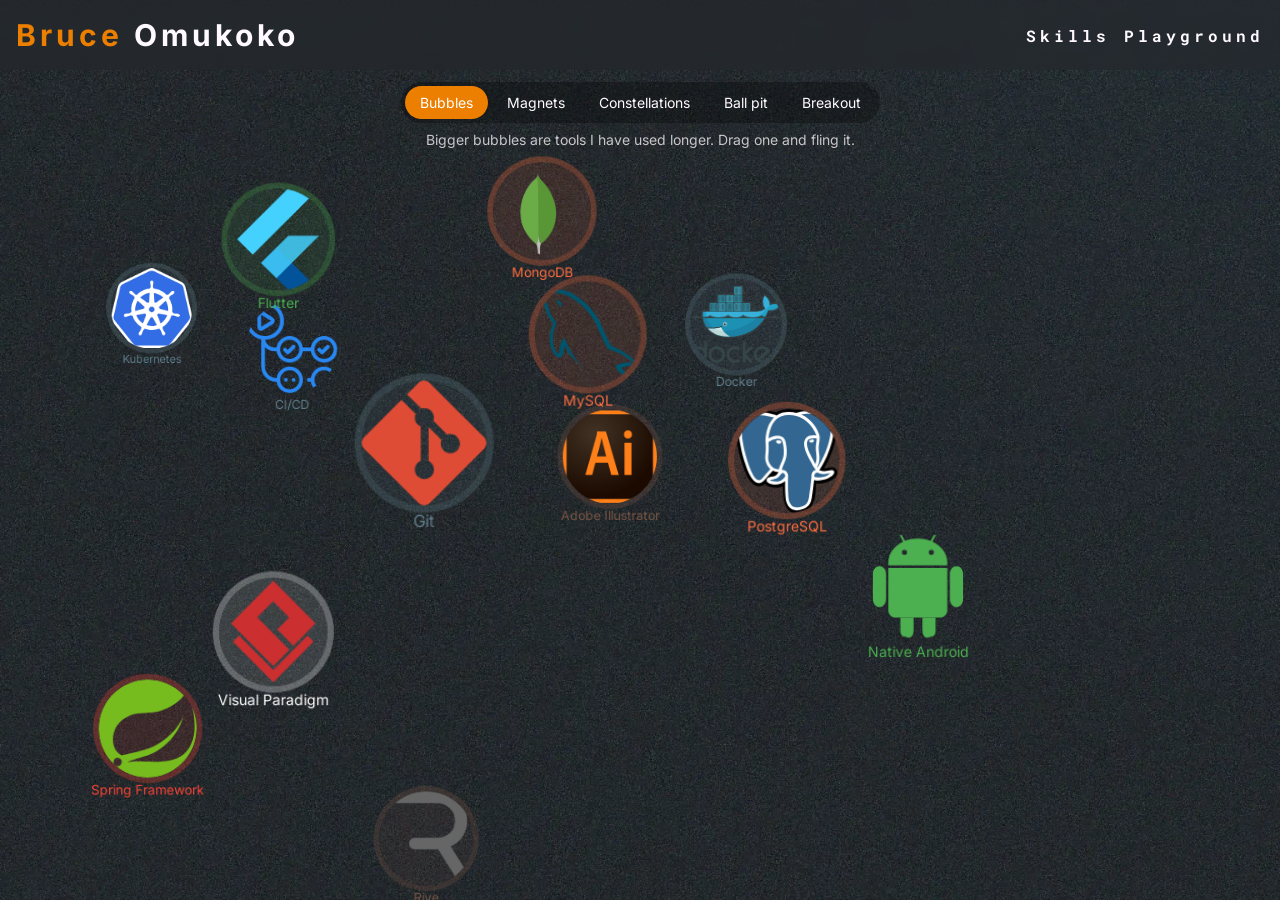
==== playground/index.html @ 2a25b533 "deploy: 05eea0bc527d6d3f2fcd1d1eab3e1c5e0be58b4b" ====
<!DOCTYPE html>
<html lang="en">
  <head>
    <base href="/"/>
    <meta charset="utf-8"/>
    <link href="/favicon.png" rel="icon" type="image/png"/>
    <link crossorigin href="/fonts/Inter-400.woff2" rel="preload" type="font/woff2" as="font"/>
    <link crossorigin href="/fonts/Inter-700.woff2" rel="preload" type="font/woff2" as="font"/>
    <link href="/styles.css" rel="stylesheet"/>
    <script>document.documentElement.classList.add('js')</script>
    <script src="/main.js" defer></script>
    <!--$-->
    <title>Skills Playground | Bruce Omukoko</title>
    <meta name="viewport" content="width=device-width, initial-scale=1.0"/>
    <meta name="description" content="Bruce Omukoko, Flutter and backend developer. Portfolio, skills, publications and contact."/>
    <meta name="theme-color" content="#25292D"/>
    <!--/-->
  </head>
  <body>
    <header class="site-header">
      <a class="brand" href="/"><span class="accent">Bruce</span><span class="surname"> Omukoko</span></a>
      <span class="page-title">Skills Playground</span>
    </header>
    <main class="playground" data-mode="bubbles">
      <div class="pg-bar">
        <div class="pg-modes" role="group" aria-label="Playground mode">
          <button class="pg-mode" data-mode="bubbles" aria-pressed="true">Bubbles</button>
          <button class="pg-mode" data-mode="magnets" aria-pressed="false">Magnets</button>
          <button class="pg-mode" data-mode="stars" aria-pressed="false">Constellations</button>
          <button class="pg-mode" data-mode="pit" aria-pressed="false">Ball pit</button>
          <button class="pg-mode" data-mode="breakout" aria-pressed="false">Breakout</button>
        </div>
        <p class="pg-hint" data-for="bubbles">Bigger bubbles are tools I have used longer. Drag one and fling it.</p>
        <p class="pg-hint" data-for="magnets">Pick a skill to pull its tools together.</p>
        <p class="pg-hint" data-for="stars">Hover or tap a star to light up its skill.</p>
        <p class="pg-hint" data-for="pit">Push them around with your cursor, or tilt your phone.</p>
        <p class="pg-hint" data-for="breakout">Move to steer the paddle and knock every skill loose.</p>
        <div class="pg-chips" data-for="magnets">
          <button class="pg-chip" data-skill="0" aria-pressed="false" style="--skill: #F44336">Backend Development</button>
          <button class="pg-chip" data-skill="1" aria-pressed="false" style="--skill: #607D8B">DevOps</button>
          <button class="pg-chip" data-skill="2" aria-pressed="false" style="--skill: #4CAF50">Mobile Development</button>
          <button class="pg-chip" data-skill="3" aria-pressed="false" style="--skill: #795548">Vector Graphics</button>
          <button class="pg-chip" data-skill="4" aria-pressed="false" style="--skill: #FF6E40">Database Administration</button>
          <button class="pg-chip" data-skill="5" aria-pressed="false" style="--skill: #FFFFFF">UML Visualization</button>
        </div>
        <div class="pg-actions" data-for="pit"><button class="btn btn-outline pg-shake">Shake</button></div>
        <div class="pg-actions" data-for="breakout"><span class="pg-score">0 / 13</span><button class="btn btn-outline pg-reset">Reset</button></div>
      </div>
      <div class="pg-arena">
        <svg class="pg-lines" aria-hidden="true"></svg>
        <button class="floater" data-open="tech-springTechnology" data-skill="0" data-start="2021-08-01" style="--skill: #F44336"><img class="cover" alt loading="lazy" src="/assets/spring.svg"/><span>Spring Framework</span></button>
        <button class="floater" data-open="tech-dockerTechnology" data-skill="1" data-start="2022-08-01" style="--skill: #607D8B"><img class="cover" alt loading="lazy" src="/assets/docker.svg"/><span>Docker</span></button>
        <button class="floater" data-open="tech-kubernetesTechnology" data-skill="1" data-start="2024-02-01" style="--skill: #607D8B"><img class="cover" alt loading="lazy" src="/assets/kubernets.svg"/><span>Kubernetes</span></button>
        <button class="floater" data-open="tech-gitTechnology" data-skill="1" data-start="2017-08-01" style="--skill: #607D8B"><img class="cover" alt loading="lazy" src="/assets/git.svg"/><span>Git</span></button>
        <button class="floater" data-open="tech-ciCdTechnology" data-skill="1" data-start="2022-08-01" style="--skill: #607D8B">
          <span class="cover tinted" style="--mask: url(/assets/github-actions.svg); background-color: #2088FF" role="img"></span>
          <span>CI/CD</span>
        </button>
        <button class="floater" data-open="tech-nativeAndroidTechnology" data-skill="2" data-start="2020-05-01" style="--skill: #4CAF50">
          <span class="cover tinted" style="--mask: url(/assets/android.svg); background-color: #4CAF50" role="img"></span>
          <span>Native Android</span>
        </button>
        <button class="floater" data-open="tech-flutterTechnology" data-skill="2" data-start="2021-01-01" style="--skill: #4CAF50"><img class="cover" alt loading="lazy" src="/assets/flutter.svg"/><span>Flutter</span></button>
        <button class="floater" data-open="tech-riveTechnology" data-skill="3" data-start="2022-03-01" style="--skill: #795548"><img class="cover" alt loading="lazy" src="/assets/rive.webp"/><span>Rive</span></button>
        <button class="floater" data-open="tech-adobeIllustratorTechnology" data-skill="3" data-start="2022-03-01" style="--skill: #795548">
          <img class="cover" alt loading="lazy" src="/assets/adobe-illustrator.svg"/>
          <span>Adobe Illustrator</span>
        </button>
        <button class="floater" data-open="tech-postgresTechnology" data-skill="4" data-start="2020-07-01" style="--skill: #FF6E40"><img class="cover" alt loading="lazy" src="/assets/postgresql.svg"/><span>PostgreSQL</span></button>
        <button class="floater" data-open="tech-mysqlTechnology" data-skill="4" data-start="2020-06-01" style="--skill: #FF6E40"><img class="cover" alt loading="lazy" src="/assets/mysql.svg"/><span>MySQL</span></button>
        <button class="floater" data-open="tech-mongoDbTechnology" data-skill="4" data-start="2021-08-01" style="--skill: #FF6E40"><img class="cover" alt loading="lazy" src="/assets/mongo.svg"/><span>MongoDB</span></button>
        <button class="floater" data-open="tech-visualParadigmTechnology" data-skill="5" data-start="2020-01-01" style="--skill: #FFFFFF">
          <img class="cover" alt loading="lazy" src="/assets/visual-paradigm.webp"/>
          <span>Visual Paradigm</span>
        </button>
        <div class="pg-brief" data-skill="0" style="--skill: #F44336">
          <h3>Backend Development</h3>
          <p>
            I design and build backend systems that stay fast and reliable under real load. Security is built in from the start, with authentication, access control and careful handling of sensitive data.
          </p>
        </div>
        <div class="pg-brief" data-skill="1" style="--skill: #607D8B">
          <h3>DevOps</h3>
          <p>
            I set up and run the infrastructure my services live on, aiming to keep them available and stable. I automate builds and deployments with GitHub Actions, GitLab CI and Jenkins so releases ship with little or no downtime. I keep traffic between services encrypted and lock down who can reach what. I monitor what's running so problems are caught before users notice them.
          </p>
        </div>
        <div class="pg-brief" data-skill="2" style="--skill: #4CAF50">
          <h3>Mobile Development</h3>
          <p>
            I build mobile apps in Flutter for Android and iOS, and in native Android with Kotlin and Java when an app needs to go deeper into the platform.
          </p>
        </div>
        <div class="pg-brief" data-skill="3" style="--skill: #795548">
          <h3>Vector Graphics</h3>
          <p>
            I draw characters and icons in Adobe Illustrator, then bring them to life as interactive animations in Rive, like the faces on this site.
          </p>
        </div>
        <div class="pg-brief" data-skill="4" style="--skill: #FF6E40">
          <h3>Database Administration</h3>
          <p>
            I design, tune and look after the databases behind my apps, relational and NoSQL, from schema design to backups and access control.
          </p>
        </div>
        <div class="pg-brief" data-skill="5" style="--skill: #FFFFFF">
          <h3>UML Visualization</h3>
          <p>
            I sketch systems in UML before building them, so everyone agrees on the design before code is written.
          </p>
        </div>
        <div class="pg-paddle" aria-hidden="true"></div>
        <div class="pg-ball" aria-hidden="true"></div>
      </div>
    </main>
    <dialog id="tech-springTechnology" class="tech-dialog">
      <div class="tech-dialog-head">
        <h3>Spring Framework</h3>
        <p class="xp" data-start="2021-08-01">5 years experience</p>
        <button class="btn btn-close" data-close>Close</button>
      </div>
      <ul class="abilities">
        <li>
          <div class="ability"><strong>USSD Applications</strong><p>Built USSD menus with session tracking, so people can use mobile services on any phone without internet.</p></div>
        </li>
        <li>
          <details><summary class="ability"><strong>Spring Data</strong><p>Build data access layers with Spring Data JPA and Hibernate that stay fast as data grows.</p></summary><ul class="points"><li><svg class="icon" viewBox="0 0 24 24" width="24" height="24" aria-hidden="true" fill="currentColor"><path d="M10 6L8.59 7.41 13.17 12l-4.58 4.59L10 18l6-6z"/></svg><span>Designed data models and mapped them to JPA entities.</span></li><li><svg class="icon" viewBox="0 0 24 24" width="24" height="24" aria-hidden="true" fill="currentColor"><path d="M10 6L8.59 7.41 13.17 12l-4.58 4.59L10 18l6-6z"/></svg><span>Wrote dynamic filters with JPA Specifications and custom JPQL queries.</span></li><li><svg class="icon" viewBox="0 0 24 24" width="24" height="24" aria-hidden="true" fill="currentColor"><path d="M10 6L8.59 7.41 13.17 12l-4.58 4.59L10 18l6-6z"/></svg><span>Kept queries fast on large tables with pagination, indexes and constraints.</span></li></ul></details>
        </li>
        <li>
          <details><summary class="ability"><strong>Spring Security</strong><p>Secure APIs with Spring Security, covering who can log in and what each user is allowed to do.</p></summary><ul class="points"><li><svg class="icon" viewBox="0 0 24 24" width="24" height="24" aria-hidden="true" fill="currentColor"><path d="M10 6L8.59 7.41 13.17 12l-4.58 4.59L10 18l6-6z"/></svg><span>Implemented JWT login and multi-factor authentication.</span></li><li><svg class="icon" viewBox="0 0 24 24" width="24" height="24" aria-hidden="true" fill="currentColor"><path d="M10 6L8.59 7.41 13.17 12l-4.58 4.59L10 18l6-6z"/></svg><span>Restricted access per endpoint and per method based on user roles.</span></li><li><svg class="icon" viewBox="0 0 24 24" width="24" height="24" aria-hidden="true" fill="currentColor"><path d="M10 6L8.59 7.41 13.17 12l-4.58 4.59L10 18l6-6z"/></svg><span>Kept each tenant's data isolated in multi-tenant systems.</span></li></ul></details>
        </li>
        <li>
          <details><summary class="ability"><strong>Microservices</strong><p>Built Spring Boot microservices that talk through message queues and sit behind an API gateway.</p></summary><ul class="points"><li><svg class="icon" viewBox="0 0 24 24" width="24" height="24" aria-hidden="true" fill="currentColor"><path d="M10 6L8.59 7.41 13.17 12l-4.58 4.59L10 18l6-6z"/></svg><span>Moved slow work off the request path with asynchronous messaging between services.</span></li><li><svg class="icon" viewBox="0 0 24 24" width="24" height="24" aria-hidden="true" fill="currentColor"><path d="M10 6L8.59 7.41 13.17 12l-4.58 4.59L10 18l6-6z"/></svg><span>Designed batch processing systems for high-volume tasks.</span></li></ul></details>
        </li>
      </ul>
    </dialog>
    <dialog id="tech-dockerTechnology" class="tech-dialog">
      <div class="tech-dialog-head">
        <h3>Docker</h3>
        <p class="xp" data-start="2022-08-01">4 years experience</p>
        <button class="btn btn-close" data-close>Close</button>
      </div>
      <ul class="abilities">
        <li>
          <details><summary class="ability"><strong>Dockerfile Authoring</strong><p>Write Dockerfiles that produce small, fast-building images.</p></summary><ul class="points"><li><svg class="icon" viewBox="0 0 24 24" width="24" height="24" aria-hidden="true" fill="currentColor"><path d="M10 6L8.59 7.41 13.17 12l-4.58 4.59L10 18l6-6z"/></svg><span>Created lightweight images using multistage builds and slim base images.</span></li><li><svg class="icon" viewBox="0 0 24 24" width="24" height="24" aria-hidden="true" fill="currentColor"><path d="M10 6L8.59 7.41 13.17 12l-4.58 4.59L10 18l6-6z"/></svg><span>Pass settings in through environment variables so one image works in every environment.</span></li></ul></details>
        </li>
        <li>
          <details><summary class="ability"><strong>Private Registry Management</strong><p>Run private registries so team images stay internal and only the right people can pull them.</p></summary><ul class="points"><li><svg class="icon" viewBox="0 0 24 24" width="24" height="24" aria-hidden="true" fill="currentColor"><path d="M10 6L8.59 7.41 13.17 12l-4.58 4.59L10 18l6-6z"/></svg><span>Configured basic authentication for registry security.</span></li></ul></details>
        </li>
        <li>
          <details><summary class="ability"><strong>Testing with Docker Compose</strong><p>Spin up a service and everything it depends on (databases, queues) with one Docker Compose command for local testing.</p></summary><ul class="points"><li><svg class="icon" viewBox="0 0 24 24" width="24" height="24" aria-hidden="true" fill="currentColor"><path d="M10 6L8.59 7.41 13.17 12l-4.58 4.59L10 18l6-6z"/></svg><span>Split Compose files per service so each one can be tested on its own.</span></li><li><svg class="icon" viewBox="0 0 24 24" width="24" height="24" aria-hidden="true" fill="currentColor"><path d="M10 6L8.59 7.41 13.17 12l-4.58 4.59L10 18l6-6z"/></svg><span>Reused shared Compose config with extends and override files instead of copying it.</span></li></ul></details>
        </li>
      </ul>
    </dialog>
    <dialog id="tech-kubernetesTechnology" class="tech-dialog">
      <div class="tech-dialog-head">
        <h3>Kubernetes</h3>
        <p class="xp" data-start="2024-02-01">3 years experience</p>
        <button class="btn btn-close" data-close>Close</button>
      </div>
      <ul class="abilities">
        <li>
          <div class="ability"><strong>Certifications</strong><p>Certified Kubernetes and Cloud Native Associate (KCNA), and currently preparing for the Certified Kubernetes Application Developer (CKAD) exam.</p></div>
        </li>
        <li>
          <details><summary class="ability"><strong>Deployment and Scaling</strong><p>Roll out services with zero-downtime updates and scale them automatically as traffic changes.</p></summary><ul class="points"><li><svg class="icon" viewBox="0 0 24 24" width="24" height="24" aria-hidden="true" fill="currentColor"><path d="M10 6L8.59 7.41 13.17 12l-4.58 4.59L10 18l6-6z"/></svg><span>Used Deployments with rolling updates and multiple replicas.</span></li><li><svg class="icon" viewBox="0 0 24 24" width="24" height="24" aria-hidden="true" fill="currentColor"><path d="M10 6L8.59 7.41 13.17 12l-4.58 4.59L10 18l6-6z"/></svg><span>Set up Horizontal Pod Autoscalers driven by CPU, memory and request metrics.</span></li></ul></details>
        </li>
        <li>
          <details><summary class="ability"><strong>Networking and Traffic Management</strong><p>Route traffic into and around the cluster so every service is reachable at the right address.</p></summary><ul class="points"><li><svg class="icon" viewBox="0 0 24 24" width="24" height="24" aria-hidden="true" fill="currentColor"><path d="M10 6L8.59 7.41 13.17 12l-4.58 4.59L10 18l6-6z"/></svg><span>Exposed services with the NGINX Ingress Controller, including TLS certificates.</span></li><li><svg class="icon" viewBox="0 0 24 24" width="24" height="24" aria-hidden="true" fill="currentColor"><path d="M10 6L8.59 7.41 13.17 12l-4.58 4.59L10 18l6-6z"/></svg><span>Provisioned load balancers for distributed traffic handling.</span></li></ul></details>
        </li>
        <li>
          <details><summary class="ability"><strong>Configuration and Secrets Management</strong><p>Keep app settings and secrets out of images and out of plain text.</p></summary><ul class="points"><li><svg class="icon" viewBox="0 0 24 24" width="24" height="24" aria-hidden="true" fill="currentColor"><path d="M10 6L8.59 7.41 13.17 12l-4.58 4.59L10 18l6-6z"/></svg><span>Used ConfigMaps for settings that change per environment.</span></li><li><svg class="icon" viewBox="0 0 24 24" width="24" height="24" aria-hidden="true" fill="currentColor"><path d="M10 6L8.59 7.41 13.17 12l-4.58 4.59L10 18l6-6z"/></svg><span>Stored sensitive data securely in encrypted Git repositories.</span></li></ul></details>
        </li>
        <li>
          <div class="ability"><strong>Monitoring and Health Checks</strong><p>Use readiness and liveness probes so Kubernetes only sends traffic to healthy pods and restarts stuck ones.</p></div>
        </li>
      </ul>
    </dialog>
    <dialog id="tech-gitTechnology" class="tech-dialog">
      <div class="tech-dialog-head">
        <h3>Git</h3>
        <p class="xp" data-start="2017-08-01">9 years experience</p>
        <button class="btn btn-close" data-close>Close</button>
      </div>
      <ul class="abilities">
        <li>
          <div class="ability"><strong>Repository Management</strong><p>Set up repositories for teams, with branch protection, required reviews and CI checks on every pull request.</p></div>
        </li>
        <li>
          <details><summary class="ability"><strong>Branch Management</strong><p>Keep history clean with feature branches, rebasing and fast-forward merges.</p></summary><ul class="points"><li><svg class="icon" viewBox="0 0 24 24" width="24" height="24" aria-hidden="true" fill="currentColor"><path d="M10 6L8.59 7.41 13.17 12l-4.58 4.59L10 18l6-6z"/></svg><span>Recovered lost work and broken branches with reflog and reset.</span></li></ul></details>
        </li>
        <li>
          <details><summary class="ability"><strong>Commit Management</strong><p>Write small, clear commits so history is easy to review and debug.</p></summary><ul class="points"><li><svg class="icon" viewBox="0 0 24 24" width="24" height="24" aria-hidden="true" fill="currentColor"><path d="M10 6L8.59 7.41 13.17 12l-4.58 4.59L10 18l6-6z"/></svg><span>Tracked down regressions with git bisect.</span></li><li><svg class="icon" viewBox="0 0 24 24" width="24" height="24" aria-hidden="true" fill="currentColor"><path d="M10 6L8.59 7.41 13.17 12l-4.58 4.59L10 18l6-6z"/></svg><span>Cherry-picked fixes onto release branches.</span></li></ul></details>
        </li>
      </ul>
    </dialog>
    <dialog id="tech-ciCdTechnology" class="tech-dialog">
      <div class="tech-dialog-head">
        <h3>CI/CD</h3>
        <p class="xp" data-start="2022-08-01">4 years experience</p>
        <button class="btn btn-close" data-close>Close</button>
      </div>
      <ul class="abilities">
        <li>
          <details><summary class="ability"><strong>Pipelines</strong><p>Write pipelines as code that run on every push and pull request.</p></summary><ul class="points"><li><svg class="icon" viewBox="0 0 24 24" width="24" height="24" aria-hidden="true" fill="currentColor"><path d="M10 6L8.59 7.41 13.17 12l-4.58 4.59L10 18l6-6z"/></svg><span>Built workflows in GitHub Actions, GitLab CI and Jenkins.</span></li><li><svg class="icon" viewBox="0 0 24 24" width="24" height="24" aria-hidden="true" fill="currentColor"><path d="M10 6L8.59 7.41 13.17 12l-4.58 4.59L10 18l6-6z"/></svg><span>Cached dependencies and Docker layers to keep builds fast.</span></li></ul></details>
        </li>
        <li>
          <details><summary class="ability"><strong>Automated Testing</strong><p>Run tests and checks automatically so broken code never reaches the main branch.</p></summary><ul class="points"><li><svg class="icon" viewBox="0 0 24 24" width="24" height="24" aria-hidden="true" fill="currentColor"><path d="M10 6L8.59 7.41 13.17 12l-4.58 4.59L10 18l6-6z"/></svg><span>Ran unit and integration tests on every pull request.</span></li><li><svg class="icon" viewBox="0 0 24 24" width="24" height="24" aria-hidden="true" fill="currentColor"><path d="M10 6L8.59 7.41 13.17 12l-4.58 4.59L10 18l6-6z"/></svg><span>Blocked merges until builds, tests and linters pass.</span></li></ul></details>
        </li>
        <li>
          <details><summary class="ability"><strong>Deployments</strong><p>Ship to production straight from the pipeline, with no manual steps.</p></summary><ul class="points"><li><svg class="icon" viewBox="0 0 24 24" width="24" height="24" aria-hidden="true" fill="currentColor"><path d="M10 6L8.59 7.41 13.17 12l-4.58 4.59L10 18l6-6z"/></svg><span>Built and pushed Docker images, then rolled them out to Kubernetes.</span></li><li><svg class="icon" viewBox="0 0 24 24" width="24" height="24" aria-hidden="true" fill="currentColor"><path d="M10 6L8.59 7.41 13.17 12l-4.58 4.59L10 18l6-6z"/></svg><span>Kept separate staging and production environments with approval gates.</span></li></ul></details>
        </li>
      </ul>
    </dialog>
    <dialog id="tech-nativeAndroidTechnology" class="tech-dialog">
      <div class="tech-dialog-head">
        <h3>Native Android</h3>
        <p class="xp" data-start="2020-05-01">6 years experience</p>
        <button class="btn btn-close" data-close>Close</button>
      </div>
      <ul class="abilities">
        <li>
          <details><summary class="ability"><strong>Android SDK</strong><p>Work across the Android SDK, from lifecycles and navigation to local storage and background work.</p></summary><ul class="points"><li><svg class="icon" viewBox="0 0 24 24" width="24" height="24" aria-hidden="true" fill="currentColor"><path d="M10 6L8.59 7.41 13.17 12l-4.58 4.59L10 18l6-6z"/></svg><span>Built screens with Compose, plus activities and fragments in older apps.</span></li><li><svg class="icon" viewBox="0 0 24 24" width="24" height="24" aria-hidden="true" fill="currentColor"><path d="M10 6L8.59 7.41 13.17 12l-4.58 4.59L10 18l6-6z"/></svg><span>Stored data locally with Room.</span></li><li><svg class="icon" viewBox="0 0 24 24" width="24" height="24" aria-hidden="true" fill="currentColor"><path d="M10 6L8.59 7.41 13.17 12l-4.58 4.59L10 18l6-6z"/></svg><span>Managed UI state with ViewModel and Kotlin Flow in an MVI setup.</span></li></ul></details>
        </li>
        <li>
          <details><summary class="ability"><strong>Kotlin and Java</strong><p>Write app logic in Kotlin, and maintain Java codebases.</p></summary><ul class="points"><li><svg class="icon" viewBox="0 0 24 24" width="24" height="24" aria-hidden="true" fill="currentColor"><path d="M10 6L8.59 7.41 13.17 12l-4.58 4.59L10 18l6-6z"/></svg><span>Ran background work with coroutines and WorkManager so the UI stays smooth.</span></li><li><svg class="icon" viewBox="0 0 24 24" width="24" height="24" aria-hidden="true" fill="currentColor"><path d="M10 6L8.59 7.41 13.17 12l-4.58 4.59L10 18l6-6z"/></svg><span>Handled errors and offline cases so the app fails gracefully.</span></li></ul></details>
        </li>
        <li>
          <details><summary class="ability"><strong>UI: Compose and XML</strong><p>Build Material Design UIs declaratively in Jetpack Compose, and in XML layouts for existing screens.</p></summary><ul class="points"><li><svg class="icon" viewBox="0 0 24 24" width="24" height="24" aria-hidden="true" fill="currentColor"><path d="M10 6L8.59 7.41 13.17 12l-4.58 4.59L10 18l6-6z"/></svg><span>Built reusable composables and layout components.</span></li><li><svg class="icon" viewBox="0 0 24 24" width="24" height="24" aria-hidden="true" fill="currentColor"><path d="M10 6L8.59 7.41 13.17 12l-4.58 4.59L10 18l6-6z"/></svg><span>Used DataBinding to cut boilerplate in XML screens.</span></li></ul></details>
        </li>
        <li>
          <details><summary class="ability"><strong>Networking with GraphQL</strong><p>Connect apps to GraphQL APIs with Apollo Kotlin.</p></summary><ul class="points"><li><svg class="icon" viewBox="0 0 24 24" width="24" height="24" aria-hidden="true" fill="currentColor"><path d="M10 6L8.59 7.41 13.17 12l-4.58 4.59L10 18l6-6z"/></svg><span>Generated type-safe Kotlin models from the GraphQL schema.</span></li><li><svg class="icon" viewBox="0 0 24 24" width="24" height="24" aria-hidden="true" fill="currentColor"><path d="M10 6L8.59 7.41 13.17 12l-4.58 4.59L10 18l6-6z"/></svg><span>Used Apollo's normalized cache so screens load fast and work offline.</span></li></ul></details>
        </li>
      </ul>
    </dialog>
    <dialog id="tech-flutterTechnology" class="tech-dialog">
      <div class="tech-dialog-head">
        <h3>Flutter</h3>
        <p class="xp" data-start="2021-01-01">6 years experience</p>
        <button class="btn btn-close" data-close>Close</button>
      </div>
      <ul class="abilities">
        <li>
          <details><summary class="ability"><strong>Cross-Platform Development</strong><p>Build responsive UIs that adapt from phones to tablets and the browser.</p></summary><ul class="points"><li><svg class="icon" viewBox="0 0 24 24" width="24" height="24" aria-hidden="true" fill="currentColor"><path d="M10 6L8.59 7.41 13.17 12l-4.58 4.59L10 18l6-6z"/></svg><span>Composed custom widgets and animations on top of Material.</span></li><li><svg class="icon" viewBox="0 0 24 24" width="24" height="24" aria-hidden="true" fill="currentColor"><path d="M10 6L8.59 7.41 13.17 12l-4.58 4.59L10 18l6-6z"/></svg><span>Connected apps to REST and GraphQL APIs.</span></li></ul></details>
        </li>
        <li>
          <details><summary class="ability"><strong>State Management</strong><p>Manage app state with Bloc, Riverpod and Provider, picking the one that fits the app.</p></summary><ul class="points"><li><svg class="icon" viewBox="0 0 24 24" width="24" height="24" aria-hidden="true" fill="currentColor"><path d="M10 6L8.59 7.41 13.17 12l-4.58 4.59L10 18l6-6z"/></svg><span>Built multi-step navigation flows driven by app state.</span></li><li><svg class="icon" viewBox="0 0 24 24" width="24" height="24" aria-hidden="true" fill="currentColor"><path d="M10 6L8.59 7.41 13.17 12l-4.58 4.59L10 18l6-6z"/></svg><span>Cut unnecessary widget rebuilds to keep scrolling and animations smooth.</span></li></ul></details>
        </li>
        <li>
          <details><summary class="ability"><strong>Firebase Integration</strong><p>Use Firebase as a ready-made backend for login, data and notifications.</p></summary><ul class="points"><li><svg class="icon" viewBox="0 0 24 24" width="24" height="24" aria-hidden="true" fill="currentColor"><path d="M10 6L8.59 7.41 13.17 12l-4.58 4.59L10 18l6-6z"/></svg><span>Set up sign-in flows with Firebase Authentication.</span></li><li><svg class="icon" viewBox="0 0 24 24" width="24" height="24" aria-hidden="true" fill="currentColor"><path d="M10 6L8.59 7.41 13.17 12l-4.58 4.59L10 18l6-6z"/></svg><span>Synced data in real time with Cloud Firestore.</span></li><li><svg class="icon" viewBox="0 0 24 24" width="24" height="24" aria-hidden="true" fill="currentColor"><path d="M10 6L8.59 7.41 13.17 12l-4.58 4.59L10 18l6-6z"/></svg><span>Sent push notifications with Firebase Cloud Messaging.</span></li></ul></details>
        </li>
      </ul>
    </dialog>
    <dialog id="tech-riveTechnology" class="tech-dialog">
      <div class="tech-dialog-head">
        <h3>Rive</h3>
        <p class="xp" data-start="2022-03-01">5 years experience</p>
        <button class="btn btn-close" data-close>Close</button>
      </div>
      <ul class="abilities">
        <li>
          <div class="ability"><strong>Animating vectors</strong><p>Rig and animate vector characters with bones and keyframes.</p></div>
        </li>
        <li>
          <div class="ability"><strong>State machines</strong><p>Build state machines so animations react to taps, hovers and app state.</p></div>
        </li>
      </ul>
    </dialog>
    <dialog id="tech-adobeIllustratorTechnology" class="tech-dialog">
      <div class="tech-dialog-head">
        <h3>Adobe Illustrator</h3>
        <p class="xp" data-start="2022-03-01">5 years experience</p>
        <button class="btn btn-close" data-close>Close</button>
      </div>
      <ul class="abilities">
        <li>
          <details><summary class="ability"><strong>Character design</strong><p>Draw expressive characters with clean vector paths.</p></summary><ul class="points"><li><svg class="icon" viewBox="0 0 24 24" width="24" height="24" aria-hidden="true" fill="currentColor"><path d="M10 6L8.59 7.41 13.17 12l-4.58 4.59L10 18l6-6z"/></svg><span>Organized artwork in layers and groups so it's ready to animate in Rive.</span></li><li><svg class="icon" viewBox="0 0 24 24" width="24" height="24" aria-hidden="true" fill="currentColor"><path d="M10 6L8.59 7.41 13.17 12l-4.58 4.59L10 18l6-6z"/></svg><span>Exported art for both print and screen.</span></li></ul></details>
        </li>
      </ul>
    </dialog>
    <dialog id="tech-postgresTechnology" class="tech-dialog">
      <div class="tech-dialog-head">
        <h3>PostgreSQL</h3>
        <p class="xp" data-start="2020-07-01">6 years experience</p>
        <button class="btn btn-close" data-close>Close</button>
      </div>
      <ul class="abilities">
        <li>
          <details><summary class="ability"><strong>Database Design</strong><p>Design normalized schemas that keep data consistent as the app grows.</p></summary><ul class="points"><li><svg class="icon" viewBox="0 0 24 24" width="24" height="24" aria-hidden="true" fill="currentColor"><path d="M10 6L8.59 7.41 13.17 12l-4.58 4.59L10 18l6-6z"/></svg><span>Enforced integrity with primary keys, foreign keys and constraints.</span></li><li><svg class="icon" viewBox="0 0 24 24" width="24" height="24" aria-hidden="true" fill="currentColor"><path d="M10 6L8.59 7.41 13.17 12l-4.58 4.59L10 18l6-6z"/></svg><span>Managed schema changes with versioned migrations.</span></li></ul></details>
        </li>
        <li>
          <details><summary class="ability"><strong>Advanced Querying</strong><p>Write SQL for reporting and analytics, not just simple lookups.</p></summary><ul class="points"><li><svg class="icon" viewBox="0 0 24 24" width="24" height="24" aria-hidden="true" fill="currentColor"><path d="M10 6L8.59 7.41 13.17 12l-4.58 4.59L10 18l6-6z"/></svg><span>Combined data with joins, subqueries and CTEs.</span></li><li><svg class="icon" viewBox="0 0 24 24" width="24" height="24" aria-hidden="true" fill="currentColor"><path d="M10 6L8.59 7.41 13.17 12l-4.58 4.59L10 18l6-6z"/></svg><span>Built reports with aggregates and window functions.</span></li></ul></details>
        </li>
        <li>
          <details><summary class="ability"><strong>Performance Optimization</strong><p>Find and fix slow queries before users feel them.</p></summary><ul class="points"><li><svg class="icon" viewBox="0 0 24 24" width="24" height="24" aria-hidden="true" fill="currentColor"><path d="M10 6L8.59 7.41 13.17 12l-4.58 4.59L10 18l6-6z"/></svg><span>Read EXPLAIN ANALYZE plans and added the right indexes.</span></li><li><svg class="icon" viewBox="0 0 24 24" width="24" height="24" aria-hidden="true" fill="currentColor"><path d="M10 6L8.59 7.41 13.17 12l-4.58 4.59L10 18l6-6z"/></svg><span>Sized connection pools for high-traffic services.</span></li></ul></details>
        </li>
        <li>
          <details><summary class="ability"><strong>Data Security</strong><p>Lock down who can read and change data.</p></summary><ul class="points"><li><svg class="icon" viewBox="0 0 24 24" width="24" height="24" aria-hidden="true" fill="currentColor"><path d="M10 6L8.59 7.41 13.17 12l-4.58 4.59L10 18l6-6z"/></svg><span>Gave each service its own role with only the permissions it needs.</span></li><li><svg class="icon" viewBox="0 0 24 24" width="24" height="24" aria-hidden="true" fill="currentColor"><path d="M10 6L8.59 7.41 13.17 12l-4.58 4.59L10 18l6-6z"/></svg><span>Required TLS on every database connection.</span></li></ul></details>
        </li>
      </ul>
    </dialog>
    <dialog id="tech-mysqlTechnology" class="tech-dialog">
      <div class="tech-dialog-head">
        <h3>MySQL</h3>
        <p class="xp" data-start="2020-06-01">6 years experience</p>
        <button class="btn btn-close" data-close>Close</button>
      </div>
      <ul class="abilities">
        <li>
          <div class="ability"><strong>Schema and Performance</strong><p>Design MySQL schemas and tune slow queries with EXPLAIN and the right indexes.</p></div>
        </li>
        <li>
          <details><summary class="ability"><strong>Backup and Recovery</strong><p>Make sure data can always be brought back.</p></summary><ul class="points"><li><svg class="icon" viewBox="0 0 24 24" width="24" height="24" aria-hidden="true" fill="currentColor"><path d="M10 6L8.59 7.41 13.17 12l-4.58 4.59L10 18l6-6z"/></svg><span>Scheduled automatic backups and tested that they restore.</span></li><li><svg class="icon" viewBox="0 0 24 24" width="24" height="24" aria-hidden="true" fill="currentColor"><path d="M10 6L8.59 7.41 13.17 12l-4.58 4.59L10 18l6-6z"/></svg><span>Restored production data after outages.</span></li></ul></details>
        </li>
      </ul>
    </dialog>
    <dialog id="tech-mongoDbTechnology" class="tech-dialog">
      <div class="tech-dialog-head">
        <h3>MongoDB</h3>
        <p class="xp" data-start="2021-08-01">5 years experience</p>
        <button class="btn btn-close" data-close>Close</button>
      </div>
      <ul class="abilities">
        <li>
          <details><summary class="ability"><strong>Data Modeling</strong><p>Model documents around how the app reads them.</p></summary><ul class="points"><li><svg class="icon" viewBox="0 0 24 24" width="24" height="24" aria-hidden="true" fill="currentColor"><path d="M10 6L8.59 7.41 13.17 12l-4.58 4.59L10 18l6-6z"/></svg><span>Chose between embedding and referencing based on access patterns.</span></li><li><svg class="icon" viewBox="0 0 24 24" width="24" height="24" aria-hidden="true" fill="currentColor"><path d="M10 6L8.59 7.41 13.17 12l-4.58 4.59L10 18l6-6z"/></svg><span>Added indexes to match the queries the app actually runs.</span></li><li><svg class="icon" viewBox="0 0 24 24" width="24" height="24" aria-hidden="true" fill="currentColor"><path d="M10 6L8.59 7.41 13.17 12l-4.58 4.59L10 18l6-6z"/></svg><span>Built reports with the aggregation pipeline.</span></li></ul></details>
        </li>
        <li>
          <details><summary class="ability"><strong>Scalability and Performance</strong><p>Keep MongoDB fast and available as data grows.</p></summary><ul class="points"><li><svg class="icon" viewBox="0 0 24 24" width="24" height="24" aria-hidden="true" fill="currentColor"><path d="M10 6L8.59 7.41 13.17 12l-4.58 4.59L10 18l6-6z"/></svg><span>Ran replica sets for failover.</span></li><li><svg class="icon" viewBox="0 0 24 24" width="24" height="24" aria-hidden="true" fill="currentColor"><path d="M10 6L8.59 7.41 13.17 12l-4.58 4.59L10 18l6-6z"/></svg><span>Configured sharding to spread large collections across nodes.</span></li><li><svg class="icon" viewBox="0 0 24 24" width="24" height="24" aria-hidden="true" fill="currentColor"><path d="M10 6L8.59 7.41 13.17 12l-4.58 4.59L10 18l6-6z"/></svg><span>Found slow operations with the profiler and explain().</span></li></ul></details>
        </li>
      </ul>
    </dialog>
    <dialog id="tech-visualParadigmTechnology" class="tech-dialog">
      <div class="tech-dialog-head">
        <h3>Visual Paradigm</h3>
        <p class="xp" data-start="2020-01-01">7 years experience</p>
        <button class="btn btn-close" data-close>Close</button>
      </div>
      <ul class="abilities">
        <li>
          <details><summary class="ability"><strong>Activity Diagrams</strong><p>Map out workflows step by step, including decisions and parallel paths.</p></summary><ul class="points"><li><svg class="icon" viewBox="0 0 24 24" width="24" height="24" aria-hidden="true" fill="currentColor"><path d="M10 6L8.59 7.41 13.17 12l-4.58 4.59L10 18l6-6z"/></svg><span>Modeled user and system workflows before building them.</span></li></ul></details>
        </li>
        <li>
          <details><summary class="ability"><strong>Data Flow Diagrams (DFD)</strong><p>Show how data moves between processes, stores and outside systems.</p></summary><ul class="points"><li><svg class="icon" viewBox="0 0 24 24" width="24" height="24" aria-hidden="true" fill="currentColor"><path d="M10 6L8.59 7.41 13.17 12l-4.58 4.59L10 18l6-6z"/></svg><span>Used DFDs to walk stakeholders through a system.</span></li></ul></details>
        </li>
        <li>
          <details><summary class="ability"><strong>Entity-Relationship Diagrams (ERD)</strong><p>Design database structure visually before writing any SQL.</p></summary><ul class="points"><li><svg class="icon" viewBox="0 0 24 24" width="24" height="24" aria-hidden="true" fill="currentColor"><path d="M10 6L8.59 7.41 13.17 12l-4.58 4.59L10 18l6-6z"/></svg><span>Turned ERDs into normalized schemas.</span></li></ul></details>
        </li>
      </ul>
    </dialog>
    <script src="/playground.js" defer></script>
  </body>
</html>
---- styles.css ----
@font-face { font-family: Inter; font-weight: 400; font-display: swap; src: url(/fonts/Inter-400.woff2) format('woff2'); }
@font-face { font-family: Inter; font-weight: 600; font-display: swap; src: url(/fonts/Inter-600.woff2) format('woff2'); }
@font-face { font-family: Inter; font-weight: 700; font-display: swap; src: url(/fonts/Inter-700.woff2) format('woff2'); }
@font-face { font-family: 'Roboto Mono'; font-weight: 400; font-display: swap; src: url(/fonts/RobotoMono-400.woff2) format('woff2'); }
@font-face { font-family: 'Roboto Mono'; font-weight: 600; font-display: swap; src: url(/fonts/RobotoMono-600.woff2) format('woff2'); }
@font-face { font-family: 'Roboto Mono'; font-weight: 700; font-display: swap; src: url(/fonts/RobotoMono-700.woff2) format('woff2'); }
@font-face { font-family: ABeeZee; font-weight: 400; font-display: swap; src: url(/fonts/ABeeZee-400.woff2) format('woff2'); }
@font-face { font-family: 'Loved by the King'; font-weight: 400; font-display: swap; src: url(/fonts/LovedByTheKing-400.woff2) format('woff2'); }

:root {
  --orange: #EC7F00;
  --bg: #25292D;
  --text: #FFFAFF;
  --header-h: 70px;
  --ease-out: cubic-bezier(.2, 0, 0, 1);
  --ease-spring: cubic-bezier(.34, 1.56, .64, 1);
}

*, *::before, *::after { box-sizing: border-box; }

html { scroll-behavior: smooth; scroll-padding-top: var(--header-h); }

body {
  margin: 0;
  min-height: 100vh;
  color: var(--text);
  font-family: Inter, system-ui, sans-serif;
  background: var(--bg) url(/assets/background.webp) center / cover fixed;
  overflow-x: hidden;
}

img { max-width: 100%; height: auto; }
a { color: inherit; }
:focus-visible { outline: 2px solid var(--orange); outline-offset: 3px; }
::selection { background: var(--orange); color: #fff; }
h1, h2, h3 { margin: 0; }
.accent { color: var(--orange); }
.script { font-family: 'Loved by the King', cursive; }
.icon { width: 24px; height: 24px; flex: none; }

/* Header */
.site-header {
  position: sticky;
  top: 0;
  z-index: 10;
  height: var(--header-h);
  display: flex;
  align-items: center;
  justify-content: space-between;
  padding: 0 16px;
  background: rgba(37, 41, 45, .6);
  -webkit-backdrop-filter: blur(8px);
  backdrop-filter: blur(8px);
  transition: background-color .3s, box-shadow .3s;
}
.site-header.scrolled { background: rgba(37, 41, 45, .85); box-shadow: 0 6px 24px rgba(0, 0, 0, .35); }
.brand { font-size: 30px; font-weight: 700; letter-spacing: 4px; text-decoration: none; white-space: nowrap; }
.page-title { font-family: 'Roboto Mono', monospace; font-weight: 700; letter-spacing: 4px; }
.site-header nav { display: flex; gap: 12px; }
.site-header nav a {
  position: relative;
  padding: 6px;
  text-decoration: none;
  font-size: 16px;
  transition: color .2s;
}
.site-header nav a:hover { color: var(--orange); }
.site-header nav a.active { font-weight: 700; }
.site-header nav a::after {
  content: '';
  position: absolute;
  left: 50%;
  bottom: -6px;
  width: 7px;
  height: 7px;
  margin-left: -3.5px;
  border-radius: 50%;
  background: var(--orange);
  opacity: 0;
  transform: scale(0);
  transition: opacity .6s, transform .6s var(--ease-spring);
}
.site-header nav a.active::after { opacity: 1; transform: none; }

main > section { padding: 0 30px; margin-bottom: 70px; }

/* Buttons */
.btn {
  display: inline-flex;
  align-items: center;
  justify-content: center;
  gap: 8px;
  padding: 15px;
  border: 1px solid transparent;
  border-radius: 7px;
  background: transparent;
  color: #fff;
  font: inherit;
  font-size: 20px;
  text-decoration: none;
  cursor: pointer;
  transition: background-color .2s, border-color .2s, color .2s, transform .2s var(--ease-out), box-shadow .2s;
}
.btn:hover { transform: translateY(-2px); box-shadow: 0 8px 20px rgba(0, 0, 0, .3); }
.btn:active { transform: translateY(0); box-shadow: none; }
.btn-primary { background: var(--orange); }
.btn-primary:hover { background: transparent; border-color: var(--orange); }
.btn-outline { border-color: #fff; }
.btn-outline:hover { border-color: var(--orange); color: var(--orange); }
.btn-close { background: #F44336; font-size: 16px; padding: 10px 16px; }
.btn-close:hover { background: #E53935; }

/* About */
.hero { display: flex; align-items: center; justify-content: space-around; }
.hero-text { flex: 1; padding: 30px; }
.hero-text h1 { padding-left: 40px; font-size: 50px; font-weight: 400; line-height: 1.4; }
.hero-text h1 strong, .hero-text h1 .accent { font-weight: 700; }
.doodle { display: block; }
.sign { margin: 0 auto; padding-left: 30px; }
.smile { margin: 0 auto; padding-left: 30px; }
.lead { font-size: 24px; line-height: 1.4; }
.hero-text .lead { padding: 30px; margin: 0; }
.actions { display: flex; gap: 16px; padding: 30px; }
.scroll-down {
  display: inline-flex;
  align-items: center;
  gap: 10px;
  margin-left: 40px;
  font-size: 20px;
  text-decoration: none;
  transition: color .2s;
}
.mouse {
  width: 24px;
  height: 36px;
  background: currentColor;
  -webkit-mask: url(/assets/mouse.svg) center / contain no-repeat;
  mask: url(/assets/mouse.svg) center / contain no-repeat;
}
.scroll-down:hover { color: var(--orange); }
.hero-photo { flex: 0 1 auto; padding: 20px; }
.hero-photo img { display: block; transition: transform .5s var(--ease-out); }
.hero-photo:hover img { transform: translateY(-6px) rotate(-1deg); }

/* Hero entrance: pure CSS so it runs even before main.js arrives. */
.hero-text > *, .hero-photo { animation: rise .7s var(--ease-out) both; }
.hero-text > :nth-child(2) { animation-delay: .05s; }
.hero-text > :nth-child(3) { animation-delay: .15s; }
.hero-text > :nth-child(4) { animation-delay: .2s; }
.hero-text > :nth-child(5) { animation-delay: .25s; }
.hero-text > :nth-child(6) { animation-delay: .3s; }
.hero-text > :nth-child(7) { animation-delay: .35s; }
.hero-photo { animation-delay: .15s; }
@keyframes rise { from { opacity: 0; transform: translateY(24px); } }
.mouse { animation: bob 2s ease-in-out infinite; }
@keyframes bob { 50% { transform: translateY(5px); } }

.more { display: flex; align-items: flex-start; justify-content: space-around; }
.rugby { flex: 1; padding: 30px; position: relative; }
.rugby > img { border-radius: 8px; display: block; box-shadow: 0 16px 40px rgba(0, 0, 0, .35); }
.thats-me { display: flex; align-items: flex-end; margin-top: -40px; }
.thats-me img { width: 50%; padding: 0 0 0 33px; }
.thats-me .script { font-size: clamp(32px, 4vw, 64px); }
.more-text { flex: 1; padding: 30px; }
.more-text h2 { font-size: 54px; font-weight: 700; }
.resumes { display: flex; flex-direction: column; gap: 16px; max-width: 280px; padding: 8px; }
.resumes .doodle { width: 48px; }
.flipped { align-self: flex-end; transform: rotate(180deg); }
.btn-resume.backend { border-color: #4CAF50; }
.btn-resume.backend:hover { background: #4CAF50; border-color: #fff; }
.btn-resume.flutter { border-color: #2196F3; }
.btn-resume.flutter:hover { background: #2196F3; border-color: #fff; }

/* Skills */
.skills-title { position: relative; display: flex; justify-content: center; align-items: center; height: 320px; margin-bottom: 30px; }
.skills-link { display: flex; align-items: center; gap: 16px; text-decoration: none; transition: transform .3s var(--ease-spring); }
.skills-link:hover { transform: scale(1.05); }
.skills-title h2 { font-size: 60px; font-weight: 600; }
.pulse { color: #69F0AE; animation: blink 2s ease-in-out infinite; }
@keyframes blink { 50% { opacity: .1; } }
.psst { position: absolute; left: calc(50% + 100px); bottom: 180px; display: flex; flex-direction: column; align-items: center; pointer-events: none; }
.psst img { animation: nudge 1.6s ease-in-out infinite; transform-origin: right top; }
@keyframes nudge { 50% { transform: translate(-6px, 6px); } }
.psst .script { font-size: 64px; }

.tech-grid { display: grid; grid-template-columns: repeat(4, 1fr); row-gap: 80px; padding: 8px; }
.tech-tile {
  display: flex;
  flex-direction: column;
  align-items: center;
  gap: 4px;
  padding: 0;
  border: 0;
  background: none;
  color: inherit;
  font-family: ABeeZee, sans-serif;
  font-size: 14px;
  cursor: pointer;
}
.tech-tile:focus-visible { outline: none; }
/* Only the icon reacts to the pointer: the tile ignores it, and a fixed hit box the size of the resting icon catches
   it, so the icon shrinking on hover doesn't pull the hit area out from under the cursor. */
.tech-tile { pointer-events: none; }
.tile-art { position: relative; width: 150px; height: 110px; display: grid; place-items: center; }
.tile-hit { position: absolute; inset: 11px 15px; z-index: 1; pointer-events: auto; }
.tile-scale { position: relative; display: grid; place-items: center; transform: scale(.8); transition: transform .4s var(--ease-spring); }
.tile-art .cover { width: 150px; height: 110px; }
.tile-art .cover.tinted { width: 110px; }
.tile-art .ring { position: absolute; inset: -40px; width: calc(100% + 80px); height: calc(100% + 80px); max-width: none; opacity: 0; transform: rotate(-30deg) scale(.8); transition: opacity .3s, transform .5s var(--ease-spring); }
.tech-tile:has(.tile-hit:hover) .tile-scale, .tech-tile:focus-visible .tile-scale { transform: scale(.5); }
.tech-tile:has(.tile-hit:hover) .ring, .tech-tile:focus-visible .ring { opacity: 1; transform: none; }
.tile-name, .tile-xp { transition: color .3s; }
.tech-tile:has(.tile-hit:hover) .tile-name, .tech-tile:focus-visible .tile-name { color: var(--orange); }
.cover { display: block; object-fit: contain; }
.cover.tinted {
  width: 110px;
  height: 110px;
  -webkit-mask: var(--mask) center / contain no-repeat;
  mask: var(--mask) center / contain no-repeat;
}

/* Tech dialog */
dialog {
  max-width: min(640px, calc(100vw - 32px));
  max-height: 85vh;
  padding: 0;
  border: 6px solid var(--orange);
  border-radius: 20px;
  background: var(--bg);
  color: var(--text);
}
dialog::backdrop { background: rgba(0, 0, 0, .6); -webkit-backdrop-filter: blur(3px); backdrop-filter: blur(3px); }
dialog[open] { animation: dialog-in .35s var(--ease-spring); }
dialog[open]::backdrop { animation: fade-in .3s ease-out; }
dialog.closing { animation: dialog-out .2s ease-in forwards; }
dialog.closing::backdrop { animation: fade-in .2s ease-in reverse forwards; }
@keyframes dialog-in { from { opacity: 0; transform: translateY(16px) scale(.94); } }
@keyframes dialog-out { to { opacity: 0; transform: translateY(8px) scale(.97); } }
@keyframes fade-in { from { opacity: 0; } }
.tech-dialog-head { position: sticky; top: 0; display: flex; flex-direction: column; align-items: center; gap: 4px; padding: 16px; background: var(--bg); }
.tech-dialog h3 { font-family: 'Roboto Mono', monospace; font-weight: 600; font-size: 18px; letter-spacing: 2px; word-spacing: 3px; }
.tech-dialog .xp { margin: 0; font-family: 'Roboto Mono', monospace; font-size: 14px; }
.abilities, .points { list-style: none; margin: 0; padding: 0 10px 10px; }
.abilities > li { border: 2px solid var(--text); border-radius: 6px; margin: 10px 0; transition: border-color .2s; }
.abilities > li:hover { border-color: var(--orange); }
.ability { display: block; padding: 10px; }
.ability strong { display: block; margin-bottom: 4px; }
.ability p { margin: 0; color: #EBEBEB; font-size: 14px; }
summary.ability { cursor: pointer; list-style: none; }
summary.ability::-webkit-details-marker { display: none; }
summary.ability strong::after { content: ' ▾'; color: var(--orange); }
details[open] summary.ability strong::after { content: ' ▴'; }
details[open] .points { animation: rise .3s var(--ease-out); }
.points li { display: flex; gap: 8px; align-items: flex-start; padding: 6px 0; font-size: 14px; }

/* Publications */
.publications { padding: 120px 30px 140px !important; text-align: center; }
.publications h2 { font-size: 60px; font-weight: 600; margin-bottom: 20px; }
.rive-menu {
  /* Face size; the open ring is 3.8 faces wide, so it is capped to fit narrow screens. */
  --size: min(clamp(90px, 14vw, 170px), calc((100vw - 40px) / 3.8));
  --radius: calc(var(--size) * 1.35);
  --menu-ease: cubic-bezier(.4, 0, .2, 1);
  position: relative;
  height: calc(var(--size) * 1.5);
  transition: height .8s var(--menu-ease);
}
.rive-menu.open { height: calc(var(--size) * 3.9); }
.rive-menu canvas { width: 100%; height: 100%; display: block; border-radius: 50%; }
.rive-centre, .rive-item {
  position: absolute;
  top: 50%;
  left: 50%;
  width: var(--size);
  height: var(--size);
  margin: calc(var(--size) / -2) 0 0 calc(var(--size) / -2);
  border-radius: 50%;
}
.rive-centre {
  z-index: 1;
  padding: 0;
  border: 5px solid #4CAF50;
  background: var(--text);
  cursor: pointer;
  overflow: hidden;
  --glow: 76, 175, 80;
  box-shadow: 0 0 0 0 rgba(var(--glow), .5);
  /* The breathing and glow keep running when the menu is open (as in the Flutter version), so nothing snaps when
     they would otherwise stop and restart. */
  animation: breathe 2s ease-in-out infinite, glow 2s ease-out infinite;
  transition: border-color .5s, transform .8s var(--menu-ease);
}
.rive-centre:hover { animation-play-state: paused; }
.rive-centre canvas { transition: transform .8s var(--menu-ease); }
.rive-menu.open .rive-centre { --glow: 244, 67, 54; border-color: #F44336; transform: scale(.6); }
.rive-menu.open .rive-centre canvas { transform: rotate(180deg); }
/* Faces spiral out from behind the badge: the angle runs from a full turn back to its slot while the radius grows,
   and the trailing rotate keeps each face upright. */
.rive-item {
  --angle: calc(360deg / var(--count) * var(--i));
  opacity: 0;
  transform: rotate(calc(var(--angle) - 360deg)) translateX(0) rotate(calc(360deg - var(--angle))) scale(.3);
  /* Closing: faces fold back in reverse order and fade as they reach the badge. */
  transition: transform .8s var(--menu-ease), opacity .5s;
  transition-delay: calc((var(--count) - 1 - var(--i)) * 30ms), calc(.3s + (var(--count) - 1 - var(--i)) * 30ms);
  pointer-events: none;
}
.rive-menu.open .rive-item {
  opacity: 1;
  transform: rotate(var(--angle)) translateX(var(--radius)) rotate(calc(-1 * var(--angle))) scale(1);
  transition: transform .9s var(--menu-ease), opacity .4s;
  transition-delay: calc(var(--i) * 40ms);
  pointer-events: auto;
}
.rive-item::after {
  content: attr(data-name);
  position: absolute;
  left: 50%;
  top: 100%;
  padding: 2px 10px;
  border-radius: 999px;
  background: var(--orange);
  font-size: 13px;
  font-weight: 600;
  white-space: nowrap;
  opacity: 0;
  transform: translate(-50%, -4px);
  transition: opacity .2s, transform .2s var(--ease-out);
  pointer-events: none;
}
.rive-item:hover::after { opacity: 1; transform: translate(-50%, 4px); }
.rive-item canvas { transition: transform .3s var(--ease-spring); }
.rive-item:hover canvas { transform: scale(1.08); }
.rive-hint { margin: 16px 0 0; font-size: 28px; opacity: .8; transition: opacity .4s; }
.rive-menu.open + .rive-hint { opacity: 0; }
@keyframes breathe { 50% { scale: 1.1; } }
@keyframes glow { 70%, 100% { box-shadow: 0 0 0 18px rgba(var(--glow), 0); } }

/* Contact */
.contact { display: flex; flex-direction: column; align-items: center; gap: 8px; padding-bottom: 60px !important; }
.contact h2 { font-size: 60px; font-weight: 600; padding: 8px; }
.btn-email { width: 300px; height: 60px; font-size: 16px; }
.contact-dialog { padding: 15px; text-align: center; border-color: transparent; }
.contact-dialog h3 { font-size: 20px; font-weight: 600; padding: 8px; }
.subjects { display: flex; flex-wrap: wrap; gap: 8px; justify-content: center; margin-bottom: 16px; }
.subjects .btn { font-size: 16px; padding: 10px 16px; }

/* Scroll reveal: hidden only when main.js is running to show it again (the .js class is set in <head>). */
@media (prefers-reduced-motion: no-preference) {
  .js .reveal { opacity: 0; transform: translateY(28px); transition: opacity .7s var(--ease-out), transform .7s var(--ease-out); }
  .js .reveal.in { opacity: 1; transform: none; }
  .js .tech-tile.reveal { transition-delay: calc(var(--d, 0) * 60ms); }
  /* Keep the menu's height transition, which the generic reveal transition above would otherwise replace. */
  .js .rive-menu.reveal { transition: opacity .7s var(--ease-out), transform .7s var(--ease-out), height .8s var(--menu-ease); }
}

/* Playground. Without playground.js (or with reduced motion) the technologies simply wrap in a grid. */
.playground { display: flex; flex-direction: column; height: calc(100vh - var(--header-h)); height: calc(100dvh - var(--header-h)); }
.pg-bar { display: none; flex-direction: column; align-items: center; gap: 8px; padding: 12px 16px 8px; text-align: center; }
.playground.live .pg-bar { display: flex; }
.pg-modes { display: flex; flex-wrap: wrap; justify-content: center; gap: 4px; padding: 4px; border-radius: 999px; background: rgba(0, 0, 0, .3); }
.pg-mode, .pg-chip {
  padding: 7px 14px;
  border: 1px solid transparent;
  border-radius: 999px;
  background: none;
  color: var(--text);
  font: inherit;
  font-size: 14px;
  cursor: pointer;
  transition: background-color .2s, border-color .2s, color .2s;
}
.pg-mode:hover { color: var(--orange); }
.pg-mode[aria-pressed="true"] { background: var(--orange); color: #fff; }
.pg-hint { margin: 0; font-size: 14px; opacity: .75; }
.pg-chips, .pg-actions { display: flex; flex-wrap: wrap; justify-content: center; align-items: center; gap: 6px; }
.pg-chip { border-color: var(--skill); font-size: 13px; padding: 5px 12px; }
.pg-chip:hover, .pg-chip[aria-pressed="true"] { background: var(--skill); color: var(--bg); }
.pg-actions .btn { font-size: 14px; padding: 6px 16px; }
.pg-score { font-family: 'Roboto Mono', monospace; font-weight: 600; }
.playground.cleared .pg-score { color: var(--orange); }
.playground.cleared .pg-score::after { content: '  All skills knocked loose!'; }
.playground [data-for] { display: none; }
.playground[data-mode="bubbles"] [data-for="bubbles"], .playground[data-mode="magnets"] [data-for="magnets"],
.playground[data-mode="stars"] [data-for="stars"], .playground[data-mode="pit"] [data-for="pit"],
.playground[data-mode="breakout"] [data-for="breakout"] { display: flex; }
.playground [data-for].pg-hint { display: none; }
.playground[data-mode="bubbles"] .pg-hint[data-for="bubbles"], .playground[data-mode="magnets"] .pg-hint[data-for="magnets"],
.playground[data-mode="stars"] .pg-hint[data-for="stars"], .playground[data-mode="pit"] .pg-hint[data-for="pit"],
.playground[data-mode="breakout"] .pg-hint[data-for="breakout"] { display: block; }

.pg-arena { position: relative; flex: 1; display: flex; flex-wrap: wrap; justify-content: center; align-content: flex-start; gap: 16px; padding: 16px; overflow: hidden; }
.live .pg-arena { display: block; padding: 0; touch-action: none; }
.pg-lines { position: absolute; inset: 0; width: 100%; height: 100%; pointer-events: none; display: none; }
.pg-lines line { stroke-width: 1.5; stroke-linecap: round; transition: opacity .3s; }
.live[data-mode="stars"] .pg-lines { display: block; }

.floater {
  width: 130px;
  display: flex;
  flex-direction: column;
  align-items: center;
  gap: 4px;
  padding: 0;
  border: 0;
  background: none;
  color: var(--text);
  font: inherit;
  cursor: pointer;
}
.live .floater { position: absolute; top: 0; left: 0; z-index: 1; cursor: grab; touch-action: none; will-change: transform; }
.floater .cover { width: 104px; height: 104px; transition: transform .3s var(--ease-spring), filter .3s, opacity .3s; }
.floater:hover .cover { transform: scale(1.1); filter: drop-shadow(0 6px 12px rgba(0, 0, 0, .4)); }
.floater.dragging { cursor: grabbing; z-index: 2; }
.floater.dragging .cover { transform: scale(1.15) rotate(-6deg); }
.floater span:last-child { color: var(--skill); font-size: 14px; text-align: center; transition: opacity .3s; }

/* Bubbles: each cover sits in a tinted bubble in its skill's colour. */
.live[data-mode="bubbles"] .cover, .live[data-mode="magnets"] .cover {
  border-radius: 50%;
  box-shadow: 0 0 0 6px color-mix(in srgb, var(--skill) 30%, transparent), inset 0 0 0 999px color-mix(in srgb, var(--skill) 12%, transparent);
}
/* Magnets: the others fade back while one skill is pulled together. */
.live[data-mode="magnets"] .floater { transition: opacity .3s; }
.live.pulling .floater:not(.lit) { opacity: .4; }
/* Constellations: small twinkling stars, names only on the lit skill. */
.live[data-mode="stars"] .floater span:last-child { opacity: 0; }
.live[data-mode="stars"] .floater.lit span:last-child { opacity: 1; }
.live[data-mode="stars"] .floater .cover { animation: twinkle 3s ease-in-out infinite alternate; }
.live[data-mode="stars"] .floater:nth-child(3n) .cover { animation-delay: -1s; }
.live[data-mode="stars"] .floater:nth-child(3n+1) .cover { animation-delay: -2s; }
.live[data-mode="stars"] .floater.lit .cover { animation: none; filter: drop-shadow(0 0 14px var(--skill)); }
@keyframes twinkle { from { opacity: .55; } to { opacity: 1; } }
/* Breakout: bricks lose their names, knocked ones fade as they fall. */
.live[data-mode="breakout"] .floater { cursor: pointer; }
.live[data-mode="breakout"] .floater span:last-child { opacity: 0; }
.floater.knocked { opacity: 0; transition: opacity .9s ease-in; pointer-events: none; }

.pg-brief {
  position: absolute;
  left: 50%;
  bottom: 16px;
  z-index: 3;
  width: min(520px, calc(100% - 32px));
  padding: 12px 16px;
  border-left: 4px solid var(--skill);
  border-radius: 8px;
  background: rgba(37, 41, 45, .92);
  pointer-events: none;
  opacity: 0;
  transform: translate(-50%, 12px);
  transition: opacity .3s, transform .3s var(--ease-out);
  display: none;
}
.live .pg-brief { display: block; }
.pg-brief.show { opacity: 1; transform: translate(-50%, 0); }
.pg-brief h3 { color: var(--skill); font-size: 16px; margin-bottom: 4px; }
.pg-brief p { margin: 0; font-size: 14px; line-height: 1.5; }

.pg-paddle, .pg-ball { position: absolute; top: 0; left: 0; display: none; pointer-events: none; }
.live[data-mode="breakout"] .pg-paddle, .live[data-mode="breakout"] .pg-ball { display: block; }
.pg-paddle { height: 12px; border-radius: 6px; background: var(--orange); box-shadow: 0 0 16px rgba(236, 127, 0, .5); }
.pg-ball { width: 18px; height: 18px; border-radius: 50%; background: var(--text); box-shadow: 0 0 12px rgba(255, 250, 255, .6); }

/* Mobile */
@media (max-width: 999px) {
  .brand { font-size: 24px; letter-spacing: 2px; }
  main > section { padding: 0 16px; }
  .hero, .more { flex-direction: column; }
  .hero-text { padding: 16px 0; }
  .hero-text h1 { padding-left: 0; font-size: 36px; }
  .hero-text .lead, .actions { padding: 16px 0; }
  .scroll-down { margin-left: 0; }
  .lead { font-size: 20px; }
  .rugby, .more-text { padding: 16px 0; }
  .more-text h2 { font-size: 36px; }
  .skills-title { height: 200px; margin-bottom: 10px; }
  .skills-title h2, .publications h2, .contact h2 { font-size: 40px; }
  .psst { left: calc(50% + 40px); bottom: 110px; }
  .psst .script { font-size: 24px; }
  .psst img { width: 80px; }
  .tech-grid { grid-template-columns: repeat(2, 1fr); row-gap: 40px; }
  .publications { padding: 70px 16px 80px !important; }
  .btn-email { width: 100%; max-width: 300px; }
  .rive-hint { font-size: 22px; }
}

/* Phones: keep the section links, just smaller, and drop the surname from the brand to make room. */
@media (max-width: 640px) {
  .site-header { padding: 0 12px; }
  .brand { font-size: 20px; letter-spacing: 1px; }
  .brand .surname { display: none; }
  .site-header nav { gap: 2px; }
  .site-header nav a { font-size: 13px; padding: 6px 5px; }
  .site-header nav a::after { bottom: -4px; }
  .psst { left: calc(50% + 20px); }
  .floater { width: 96px; }
  .floater .cover { width: 72px; height: 72px; }
  .floater span:last-child { font-size: 12px; }
  .pg-mode { padding: 6px 10px; font-size: 13px; }
  .pg-hint { font-size: 13px; }
  .pg-brief p { font-size: 13px; line-height: 1.4; }
}

@media (prefers-reduced-motion: reduce) {
  html { scroll-behavior: auto; }
  *, *::before, *::after { animation: none !important; transition-duration: .01ms !important; transition-delay: 0s !important; }
}
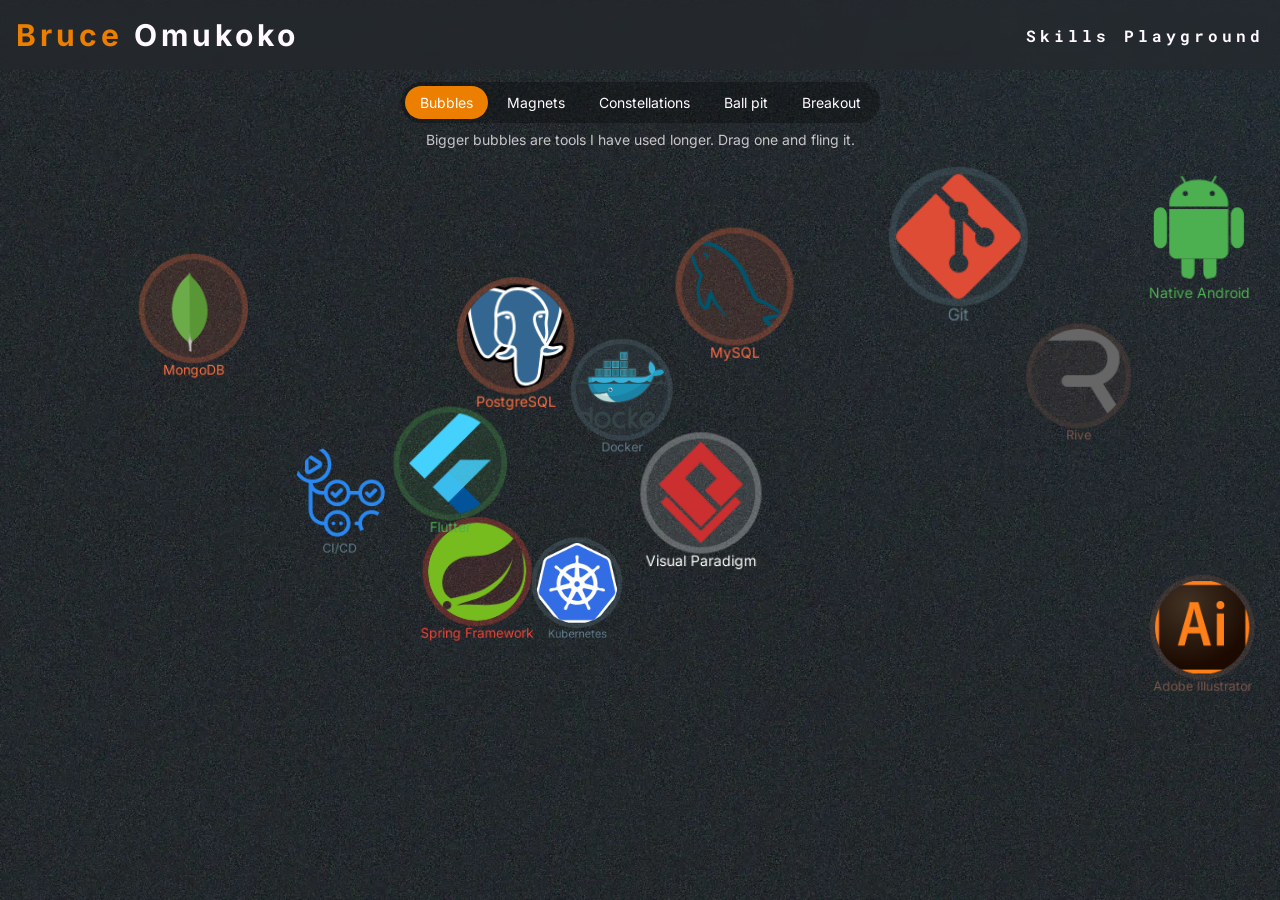
==== commit d211ad9b: "deploy: baf040eef9f4ce672358c530a6f63e7f56ce7017" ====
--- a/playground/index.html
+++ b/playground/index.html
@@ -3,6 +3,12 @@
   <head>
     <base href="/"/>
     <meta charset="utf-8"/>
+    <meta property="og:title" content="Bruce Omukoko | Backend &amp; Flutter developer"/>
+    <meta property="og:description" content="Spring Boot backends, Flutter apps and Rive animations. KCNA certified. Portfolio, skills and contact."/>
+    <meta property="og:image" content="https://bruc3balo.github.io/assets/og.jpg"/>
+    <meta property="og:url" content="https://bruc3balo.github.io/"/>
+    <meta property="og:type" content="website"/>
+    <meta name="twitter:card" content="summary_large_image"/>
     <link href="/favicon.png" rel="icon" type="image/png"/>
     <link crossorigin href="/fonts/Inter-400.woff2" rel="preload" type="font/woff2" as="font"/>
     <link crossorigin href="/fonts/Inter-700.woff2" rel="preload" type="font/woff2" as="font"/>
@@ -215,7 +221,7 @@
     <dialog id="tech-nativeAndroidTechnology" class="tech-dialog">
       <div class="tech-dialog-head">
         <h3>Native Android</h3>
-        <p class="xp" data-start="2020-05-01">6 years experience</p>
+        <p class="xp" data-start="2020-05-01">7 years experience</p>
         <button class="btn btn-close" data-close>Close</button>
       </div>
       <ul class="abilities">
--- a/styles.css
+++ b/styles.css
@@ -163,27 +163,42 @@
 .thats-me .script { font-size: clamp(32px, 4vw, 64px); }
 .more-text { flex: 1; padding: 30px; }
 .more-text h2 { font-size: 54px; font-weight: 700; }
-.resumes { display: flex; flex-direction: column; gap: 16px; max-width: 280px; padding: 8px; }
+.resumes { display: flex; flex-direction: column; gap: 16px; max-width: 320px; padding: 8px; }
 .resumes .doodle { width: 48px; }
 .flipped { align-self: flex-end; transform: rotate(180deg); }
+.cert { display: inline-flex; align-items: center; gap: 10px; margin: 0 0 16px; padding: 10px 16px; border: 1px solid rgba(255, 250, 255, .18); border-radius: 999px; font-size: 16px; }
+.cert .icon { color: var(--orange); width: 22px; height: 22px; }
 .btn-resume.backend { border-color: #4CAF50; }
 .btn-resume.backend:hover { background: #4CAF50; border-color: #fff; }
 .btn-resume.flutter { border-color: #2196F3; }
 .btn-resume.flutter:hover { background: #2196F3; border-color: #fff; }
 
 /* Skills */
-.skills-title { position: relative; display: flex; justify-content: center; align-items: center; height: 320px; margin-bottom: 30px; }
+.skills-title { position: relative; display: flex; justify-content: center; align-items: center; height: 300px; margin-bottom: 10px; }
 .skills-link { display: flex; align-items: center; gap: 16px; text-decoration: none; transition: transform .3s var(--ease-spring); }
 .skills-link:hover { transform: scale(1.05); }
 .skills-title h2 { font-size: 60px; font-weight: 600; }
 .pulse { color: #69F0AE; animation: blink 2s ease-in-out infinite; }
-@keyframes blink { 50% { opacity: .1; } }
+@keyframes blink { 50% { opacity: .45; } }
 .psst { position: absolute; left: calc(50% + 100px); bottom: 180px; display: flex; flex-direction: column; align-items: center; pointer-events: none; }
 .psst img { animation: nudge 1.6s ease-in-out infinite; transform-origin: right top; }
 @keyframes nudge { 50% { transform: translate(-6px, 6px); } }
 .psst .script { font-size: 64px; }
 
-.tech-grid { display: grid; grid-template-columns: repeat(4, 1fr); row-gap: 80px; padding: 8px; }
+/* Skill groups: each board gets a quiet mono label and its own row of tiles. */
+.skill-groups { display: grid; grid-template-columns: repeat(auto-fit, minmax(min(100%, 460px), 1fr)); gap: 56px 40px; max-width: 1200px; margin: 0 auto; }
+.skill-group { display: flex; flex-direction: column; gap: 20px; }
+.skill-group-name {
+  padding-bottom: 10px;
+  border-bottom: 1px solid rgba(255, 250, 255, .14);
+  color: #B4BBC2;
+  font-family: 'Roboto Mono', monospace;
+  font-size: 14px;
+  font-weight: 600;
+  letter-spacing: 2px;
+  text-transform: uppercase;
+}
+.tech-grid { display: grid; grid-template-columns: repeat(auto-fill, 150px); justify-content: start; gap: 32px 16px; padding: 8px 0; }
 .tech-tile {
   display: flex;
   flex-direction: column;
@@ -340,6 +355,68 @@
 .contact { display: flex; flex-direction: column; align-items: center; gap: 8px; padding-bottom: 60px !important; }
 .contact h2 { font-size: 60px; font-weight: 600; padding: 8px; }
 .btn-email { width: 300px; height: 60px; font-size: 16px; }
+.email-line { display: flex; align-items: center; gap: 4px; margin-top: 12px; flex-wrap: wrap; justify-content: center; }
+.email-address { font-family: 'Roboto Mono', monospace; font-size: 18px; user-select: all; }
+.sr-only { position: absolute; width: 1px; height: 1px; padding: 0; margin: -1px; overflow: hidden; clip: rect(0 0 0 0); white-space: nowrap; border: 0; }
+.skip-link { position: absolute; left: 16px; top: -60px; z-index: 20; padding: 10px 16px; border-radius: 8px; background: var(--orange); color: #fff; font-weight: 600; text-decoration: none; transition: top .2s; }
+.skip-link:focus { top: 12px; }
+.file-type { margin-left: 2px; opacity: .6; font-family: 'Roboto Mono', monospace; font-size: 12px; letter-spacing: 1px; }
+
+/* Icon button with a tooltip: 40px hit area, tooltip on hover and keyboard focus, tick on success. */
+.icon-btn {
+  position: relative;
+  display: inline-grid;
+  place-items: center;
+  width: 40px;
+  height: 40px;
+  padding: 0;
+  border: 0;
+  border-radius: 50%;
+  background: transparent;
+  color: var(--text);
+  cursor: pointer;
+  transition: color .2s, border-color .2s, background-color .2s;
+}
+.icon-btn .icon { width: 20px; height: 20px; grid-area: 1 / 1; transition: opacity .2s, transform .25s var(--ease-spring); }
+.icon-btn { color: #B4BBC2; }
+.icon-btn:hover, .icon-btn:focus-visible { color: var(--orange); background: rgba(255, 250, 255, .06); }
+.icon-btn .when-done { opacity: 0; transform: scale(.5); }
+.icon-btn.copied { color: #4CD58A; }
+.icon-btn.copied .when-idle { opacity: 0; transform: scale(.5); }
+.icon-btn.copied .when-done { opacity: 1; transform: none; }
+.icon-btn::after {
+  content: attr(data-tip);
+  position: absolute;
+  bottom: calc(100% + 8px);
+  left: 50%;
+  padding: 5px 10px;
+  border-radius: 6px;
+  background: #111416;
+  color: var(--text);
+  font-size: 13px;
+  white-space: nowrap;
+  pointer-events: none;
+  opacity: 0;
+  transform: translate(-50%, 4px);
+  transition: opacity .15s, transform .15s var(--ease-out);
+}
+.icon-btn:hover::after, .icon-btn:focus-visible::after, .icon-btn.copied::after, .icon-btn.selected::after { opacity: 1; transform: translate(-50%, 0); }
+.socials { display: flex; gap: 12px; margin-top: 12px; }
+.btn-social { font-size: 16px; padding: 10px 18px; }
+.btn-social .icon { width: 20px; height: 20px; }
+
+.site-footer {
+  display: flex;
+  justify-content: space-between;
+  flex-wrap: wrap;
+  gap: 8px;
+  padding: 24px 30px;
+  border-top: 1px solid rgba(255, 250, 255, .1);
+  color: #B4BBC2;
+  font-size: 14px;
+}
+.built-with { font-family: 'Roboto Mono', monospace; font-size: 13px; }
+
 .contact-dialog { padding: 15px; text-align: center; border-color: transparent; }
 .contact-dialog h3 { font-size: 20px; font-weight: 600; padding: 8px; }
 .subjects { display: flex; flex-wrap: wrap; gap: 8px; justify-content: center; margin-bottom: 16px; }
@@ -479,7 +556,9 @@
   .psst { left: calc(50% + 40px); bottom: 110px; }
   .psst .script { font-size: 24px; }
   .psst img { width: 80px; }
-  .tech-grid { grid-template-columns: repeat(2, 1fr); row-gap: 40px; }
+  .tech-grid { grid-template-columns: repeat(2, 1fr); row-gap: 32px; }
+  .skill-groups { gap: 40px; }
+  .site-footer { padding: 20px 16px; }
   .publications { padding: 70px 16px 80px !important; }
   .btn-email { width: 100%; max-width: 300px; }
   .rive-hint { font-size: 22px; }
